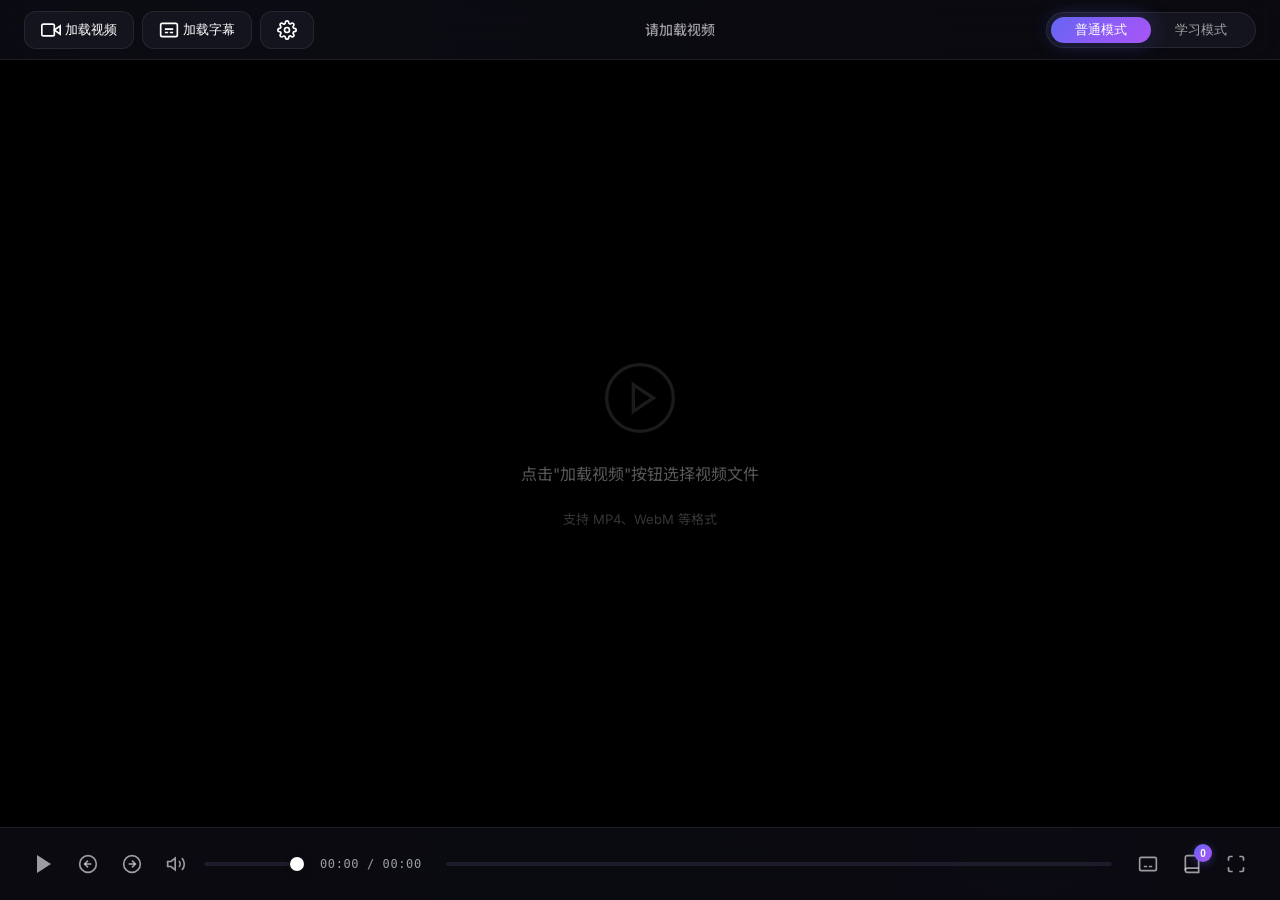
==== bili trancy/index.html @ 74d71c83 "Add files via upload" ====
<!DOCTYPE html>
<html lang="zh-CN">

<head>
    <meta charset="UTF-8">
    <meta name="viewport" content="width=device-width, initial-scale=1.0">
    <title>Bili Trancy - 双语字幕播放器</title>
    <meta name="description" content="一个类似 Trancy 的双语字幕视频播放器，支持学习模式、单词点击查词、生词本功能">
    <link rel="stylesheet" href="css/style.css">
    <link
        href="https://fonts.googleapis.com/css2?family=Inter:wght@400;500;600;700&family=Noto+Sans+SC:wght@400;500;700&display=swap"
        rel="stylesheet">
</head>

<body>
    <div class="app-container">
        <!-- 顶部工具栏 -->
        <header class="toolbar">
            <div class="toolbar-left">
                <button class="btn btn-icon" id="loadVideoBtn" title="加载视频">
                    <svg width="20" height="20" viewBox="0 0 24 24" fill="none" stroke="currentColor" stroke-width="2">
                        <polygon points="23 7 16 12 23 17 23 7"></polygon>
                        <rect x="1" y="5" width="15" height="14" rx="2" ry="2"></rect>
                    </svg>
                    <span>加载视频</span>
                </button>
                <button class="btn btn-icon" id="loadSubtitleBtn" title="加载字幕">
                    <svg width="20" height="20" viewBox="0 0 24 24" fill="none" stroke="currentColor" stroke-width="2">
                        <rect x="2" y="4" width="20" height="16" rx="2" />
                        <path d="M7 15h4M13 15h4M7 11h10" />
                    </svg>
                    <span>加载字幕</span>
                </button>
                <button class="btn btn-icon" id="settingsBtn" title="设置">
                    <svg width="20" height="20" viewBox="0 0 24 24" fill="none" stroke="currentColor" stroke-width="2">
                        <circle cx="12" cy="12" r="3" />
                        <path
                            d="M19.4 15a1.65 1.65 0 0 0 .33 1.82l.06.06a2 2 0 0 1 0 2.83 2 2 0 0 1-2.83 0l-.06-.06a1.65 1.65 0 0 0-1.82-.33 1.65 1.65 0 0 0-1 1.51V21a2 2 0 0 1-2 2 2 2 0 0 1-2-2v-.09A1.65 1.65 0 0 0 9 19.4a1.65 1.65 0 0 0-1.82.33l-.06.06a2 2 0 0 1-2.83 0 2 2 0 0 1 0-2.83l.06-.06a1.65 1.65 0 0 0 .33-1.82 1.65 1.65 0 0 0-1.51-1H3a2 2 0 0 1-2-2 2 2 0 0 1 2-2h.09A1.65 1.65 0 0 0 4.6 9a1.65 1.65 0 0 0-.33-1.82l-.06-.06a2 2 0 0 1 0-2.83 2 2 0 0 1 2.83 0l.06.06a1.65 1.65 0 0 0 1.82.33H9a1.65 1.65 0 0 0 1-1.51V3a2 2 0 0 1 2-2 2 2 0 0 1 2 2v.09a1.65 1.65 0 0 0 1 1.51 1.65 1.65 0 0 0 1.82-.33l.06-.06a2 2 0 0 1 2.83 0 2 2 0 0 1 0 2.83l-.06.06a1.65 1.65 0 0 0-.33 1.82V9a1.65 1.65 0 0 0 1.51 1H21a2 2 0 0 1 2 2 2 2 0 0 1-2 2h-.09a1.65 1.65 0 0 0-1.51 1z">
                        </path>
                    </svg>
                </button>
            </div>
            <div class="toolbar-center">
                <span class="video-title" id="videoTitle">请加载视频</span>
            </div>
            <div class="toolbar-right">
                <div class="mode-switch">
                    <button class="mode-btn active" data-mode="normal">普通模式</button>
                    <button class="mode-btn" data-mode="learning">学习模式</button>
                </div>
            </div>
        </header>

        <!-- 主内容区 -->
        <main class="main-content">
            <!-- 视频播放器区域 -->
            <div class="player-section" id="playerSection">
                <div class="video-container" id="videoContainer">
                    <video id="videoPlayer" playsinline>
                        <source src="" type="video/mp4">
                        您的浏览器不支持 HTML5 视频
                    </video>

                    <!-- 字幕覆盖层 -->
                    <div class="subtitle-overlay" id="subtitleOverlay">
                        <div class="subtitle-line original" id="subtitleOriginal"></div>
                        <div class="subtitle-line translation" id="subtitleTranslation"></div>
                    </div>

                    <!-- 视频占位提示 -->
                    <div class="video-placeholder" id="videoPlaceholder">
                        <svg width="80" height="80" viewBox="0 0 24 24" fill="none" stroke="currentColor"
                            stroke-width="1">
                            <circle cx="12" cy="12" r="10"></circle>
                            <polygon points="10 8 16 12 10 16 10 8"></polygon>
                        </svg>
                        <p>点击"加载视频"按钮选择视频文件</p>
                        <p class="hint">支持 MP4、WebM 等格式</p>
                    </div>
                </div>

                <!-- 播放控制栏 -->
                <div class="player-controls">
                    <div class="controls-left">
                        <button class="ctrl-btn" id="playPauseBtn" title="播放/暂停">
                            <svg class="icon-play" width="24" height="24" viewBox="0 0 24 24" fill="currentColor">
                                <polygon points="5 3 19 12 5 21 5 3"></polygon>
                            </svg>
                            <svg class="icon-pause hidden" width="24" height="24" viewBox="0 0 24 24"
                                fill="currentColor">
                                <rect x="6" y="4" width="4" height="16"></rect>
                                <rect x="14" y="4" width="4" height="16"></rect>
                            </svg>
                        </button>
                        <button class="ctrl-btn" id="backwardBtn" title="后退5秒">
                            <svg width="20" height="20" viewBox="0 0 24 24" fill="none" stroke="currentColor"
                                stroke-width="2">
                                <circle cx="12" cy="12" r="10"></circle>
                                <polyline points="12 8 8 12 12 16"></polyline>
                                <line x1="16" y1="12" x2="8" y2="12"></line>
                            </svg>
                        </button>
                        <button class="ctrl-btn" id="forwardBtn" title="前进5秒">
                            <svg width="20" height="20" viewBox="0 0 24 24" fill="none" stroke="currentColor"
                                stroke-width="2">
                                <circle cx="12" cy="12" r="10"></circle>
                                <polyline points="12 8 16 12 12 16"></polyline>
                                <line x1="8" y1="12" x2="16" y2="12"></line>
                            </svg>
                        </button>
                        <div class="volume-control">
                            <button class="ctrl-btn" id="muteBtn" title="静音">
                                <svg class="icon-volume" width="20" height="20" viewBox="0 0 24 24" fill="none"
                                    stroke="currentColor" stroke-width="2">
                                    <polygon points="11 5 6 9 2 9 2 15 6 15 11 19 11 5"></polygon>
                                    <path d="M19.07 4.93a10 10 0 0 1 0 14.14M15.54 8.46a5 5 0 0 1 0 7.07"></path>
                                </svg>
                                <svg class="icon-muted hidden" width="20" height="20" viewBox="0 0 24 24" fill="none"
                                    stroke="currentColor" stroke-width="2">
                                    <polygon points="11 5 6 9 2 9 2 15 6 15 11 19 11 5"></polygon>
                                    <line x1="23" y1="9" x2="17" y2="15"></line>
                                    <line x1="17" y1="9" x2="23" y2="15"></line>
                                </svg>
                            </button>
                            <input type="range" class="volume-slider" id="volumeSlider" min="0" max="100" value="100">
                        </div>
                    </div>
                    <div class="controls-center">
                        <span class="time-display" id="timeDisplay">00:00 / 00:00</span>
                        <div class="progress-container" id="progressContainer">
                            <div class="progress-bar">
                                <div class="progress-buffered" id="progressBuffered"></div>
                                <div class="progress-played" id="progressPlayed"></div>
                                <div class="progress-handle" id="progressHandle"></div>
                            </div>
                        </div>
                    </div>
                    <div class="controls-right">
                        <button class="ctrl-btn" id="subtitleToggleBtn" title="显示/隐藏字幕">
                            <svg width="20" height="20" viewBox="0 0 24 24" fill="none" stroke="currentColor"
                                stroke-width="2">
                                <rect x="2" y="4" width="20" height="16" rx="2" />
                                <path d="M7 15h4M13 15h4" />
                            </svg>
                        </button>
                        <button class="ctrl-btn" id="vocabBtn" title="生词本">
                            <svg width="20" height="20" viewBox="0 0 24 24" fill="none" stroke="currentColor"
                                stroke-width="2">
                                <path d="M4 19.5A2.5 2.5 0 016.5 17H20" />
                                <path d="M6.5 2H20v20H6.5A2.5 2.5 0 014 19.5v-15A2.5 2.5 0 016.5 2z" />
                            </svg>
                            <span class="vocab-count" id="vocabCount">0</span>
                        </button>
                        <button class="ctrl-btn" id="fullscreenBtn" title="全屏">
                            <svg width="20" height="20" viewBox="0 0 24 24" fill="none" stroke="currentColor"
                                stroke-width="2">
                                <path
                                    d="M8 3H5a2 2 0 0 0-2 2v3m18 0V5a2 2 0 0 0-2-2h-3m0 18h3a2 2 0 0 0 2-2v-3M3 16v3a2 2 0 0 0 2 2h3">
                                </path>
                            </svg>
                        </button>
                    </div>
                </div>
            </div>

            <!-- 学习面板 -->
            <aside class="learning-panel hidden" id="learningPanel">
                <div class="panel-header">
                    <h3>📖 学习模式</h3>
                    <div class="panel-header-actions">
                        <button class="header-btn" id="aiChatBtnHeader" title="AI 对话">
                            <svg width="18" height="18" viewBox="0 0 24 24" fill="none" stroke="currentColor"
                                stroke-width="2">
                                <path d="M21 15a2 2 0 0 1-2 2H7l-4 4V5a2 2 0 0 1 2-2h14a2 2 0 0 1 2 2z"></path>
                            </svg>
                        </button>
                        <button class="header-btn" id="translateBtnHeader" title="翻译字幕">
                            <svg width="18" height="18" viewBox="0 0 24 24" fill="none" stroke="currentColor"
                                stroke-width="2">
                                <path
                                    d="M12.87 15.07l-2.54-2.51.03-.03c1.74-1.94 2.98-4.17 3.71-6.53H17V4h-7V2H8v2H1v2h11.17C11.5 7.92 10.44 9.75 9 11.35 8.07 10.32 7.3 9.19 6.69 8h-2c.73 1.63 1.73 3.17 2.98 4.56l-5.09 5.02L4 19l5-5 3.11 3.11.76-2.04zM18.5 10h-2L12 22h2l1.12-3h4.75L21 22h2l-4.5-12zm-2.62 7l1.62-4.33L19.12 17h-3.24z" />
                            </svg>
                        </button>
                        <button class="btn-close" id="closePanelBtn">×</button>
                    </div>
                </div>
                <div class="subtitle-list" id="subtitleList">
                    <div class="empty-state">
                        <p>加载字幕后将在此显示</p>
                    </div>
                </div>

                <!-- 浮动操作按钮 -->
                <div class="floating-actions">
                    <button class="fab" id="translateBtn" title="翻译字幕">
                        <svg viewBox="0 0 24 24" fill="none" stroke="currentColor" stroke-width="2">
                            <path
                                d="M12.87 15.07l-2.54-2.51.03-.03c1.74-1.94 2.98-4.17 3.71-6.53H17V4h-7V2H8v2H1v2h11.17C11.5 7.92 10.44 9.75 9 11.35 8.07 10.32 7.3 9.19 6.69 8h-2c.73 1.63 1.73 3.17 2.98 4.56l-5.09 5.02L4 19l5-5 3.11 3.11.76-2.04zM18.5 10h-2L12 22h2l1.12-3h4.75L21 22h2l-4.5-12zm-2.62 7l1.62-4.33L19.12 17h-3.24z" />
                        </svg>
                    </button>
                    <button class="fab" id="aiChatBtn" title="AI 对话">
                        <svg viewBox="0 0 24 24" fill="none" stroke="currentColor" stroke-width="2">
                            <path d="M21 15a2 2 0 0 1-2 2H7l-4 4V5a2 2 0 0 1 2-2h14a2 2 0 0 1 2 2z"></path>
                        </svg>
                    </button>
                    <button class="fab" id="moreOptionsBtn" title="更多选项">
                        <svg viewBox="0 0 24 24" fill="none" stroke="currentColor" stroke-width="2">
                            <circle cx="12" cy="12" r="1"></circle>
                            <circle cx="12" cy="5" r="1"></circle>
                            <circle cx="12" cy="19" r="1"></circle>
                        </svg>
                    </button>
                </div>
            </aside>
        </main>

        <!-- 设置面板 -->
        <div class="settings-modal hidden" id="settingsModal">
            <div class="modal-backdrop"></div>
            <div class="modal-content">
                <div class="modal-header">
                    <h2>⚙️ 设置</h2>
                    <button class="btn-close" id="closeSettingsBtn">×</button>
                </div>
                <div class="modal-body">
                    <section class="settings-section">
                        <h3>翻译 API 设置</h3>
                        <div class="form-group">
                            <label for="apiBaseUrl">API 地址</label>
                            <input type="text" id="apiBaseUrl" placeholder="https://api.openai.com/v1"
                                value="https://api.openai.com/v1">
                        </div>
                        <div class="form-group">
                            <label for="apiKey">API Key</label>
                            <input type="password" id="apiKey" placeholder="sk-xxx">
                        </div>
                        <div class="form-group">
                            <label for="apiModel">模型</label>
                            <input type="text" id="apiModel" placeholder="gpt-4o-mini" value="gpt-4o-mini">
                        </div>
                    </section>
                    <section class="settings-section">
                        <h3>字幕设置</h3>
                        <div class="form-group">
                            <label for="sourceLang">原文语言</label>
                            <select id="sourceLang">
                                <option value="en">英语</option>
                                <option value="zh">中文</option>
                                <option value="ja">日语</option>
                                <option value="ko">韩语</option>
                                <option value="auto">自动检测</option>
                            </select>
                        </div>
                        <div class="form-group">
                            <label for="targetLang">翻译语言</label>
                            <select id="targetLang">
                                <option value="zh">中文</option>
                                <option value="en">英语</option>
                                <option value="ja">日语</option>
                            </select>
                        </div>
                    </section>
                    <section class="settings-section">
                        <h3>生词本设置</h3>
                        <div class="form-group">
                            <label>保存路径</label>
                            <div class="file-picker">
                                <input type="text" id="vocabPath" readonly placeholder="选择保存位置...">
                                <button class="btn" id="selectVocabPathBtn">选择</button>
                            </div>
                        </div>
                    </section>
                </div>
                <div class="modal-footer">
                    <button class="btn btn-primary" id="saveSettingsBtn">保存设置</button>
                </div>
            </div>
        </div>

        <!-- 词典弹窗（可拖拽） -->
        <div class="dictionary-popup draggable hidden" id="dictionaryPopup">
            <div class="dict-drag-handle" id="dictDragHandle">
                <span class="drag-indicator">⋮⋮</span>
                <span class="dict-title">词典</span>
                <button class="btn-close-small" id="closeDictBtn">×</button>
            </div>
            <div class="dict-header">
                <div class="dict-header-left">
                    <span class="dict-word" id="dictWord"></span>
                    <span class="dict-word-zh" id="dictWordZh"></span>
                </div>
                <button class="btn-add-vocab" id="addToVocabBtn" title="加入生词本">
                    <svg width="16" height="16" viewBox="0 0 24 24" fill="none" stroke="currentColor" stroke-width="2">
                        <path d="M12 5v14M5 12h14" />
                    </svg>
                </button>
            </div>
            <div class="dict-phonetic" id="dictPhonetic"></div>
            <div class="dict-content" id="dictContent">
                <div class="loading-spinner"></div>
            </div>
        </div>

        <!-- AI 对话弹窗 -->
        <div class="chat-modal hidden" id="chatModal">
            <div class="modal-backdrop"></div>
            <div class="chat-container">
                <!-- 左侧历史列表 -->
                <div class="chat-sidebar">
                    <div class="chat-sidebar-header">
                        <button class="btn-new-chat" id="newChatBtn">
                            <svg width="16" height="16" viewBox="0 0 24 24" fill="none" stroke="currentColor"
                                stroke-width="2">
                                <path d="M12 5v14M5 12h14" />
                            </svg>
                            新建对话
                        </button>
                    </div>
                    <div class="chat-history-list" id="chatHistoryList">
                        <!-- 历史对话列表会在这里动态生成 -->
                    </div>
                </div>
                <!-- 右侧对话区域 -->
                <div class="chat-content">
                    <div class="chat-header">
                        <h2>💬 AI 助手</h2>
                        <button class="btn-close" id="closeChatBtn">×</button>
                    </div>
                    <div class="chat-messages" id="chatMessages">
                        <div class="chat-message assistant">
                            你好！我是你的英语学习助手。你可以问我关于视频内容、单词用法、语法问题等任何问题。
                        </div>
                    </div>
                    <div class="chat-input-area">
                        <input type="text" class="chat-input" id="chatInput" placeholder="输入消息..." />
                        <button class="chat-send-btn" id="chatSendBtn">
                            <svg width="20" height="20" viewBox="0 0 24 24" fill="none" stroke="currentColor"
                                stroke-width="2">
                                <line x1="22" y1="2" x2="11" y2="13"></line>
                                <polygon points="22 2 15 22 11 13 2 9 22 2"></polygon>
                            </svg>
                        </button>
                    </div>
                </div>
            </div>
        </div>
    </div>

    <!-- 隐藏的文件输入 -->
    <input type="file" id="videoInput" accept="video/*" hidden>
    <input type="file" id="subtitleInput" accept=".srt,.vtt,.ass,.ssa,.json" hidden>

    <script type="module" src="js/app.js"></script>
</body>

</html>
---- bili trancy/css/style.css ----
/* ============================================
   Bili Trancy - 双语字幕播放器样式 V2.0
   ============================================ */

/* CSS Variables */
:root {
    /* Colors - Premium Dark Theme */
    --bg-primary: #050508;
    --bg-secondary: #0c0c12;
    --bg-tertiary: #14141e;
    --bg-elevated: #1c1c2a;
    --bg-hover: #242436;

    --text-primary: #ffffff;
    --text-secondary: rgba(255, 255, 255, 0.6);
    --text-muted: rgba(255, 255, 255, 0.35);
    --text-dim: rgba(255, 255, 255, 0.15);

    --accent-primary: #6366f1;
    --accent-secondary: #818cf8;
    --accent-tertiary: #a5b4fc;
    --accent-glow: rgba(99, 102, 241, 0.4);
    --accent-gradient: linear-gradient(135deg, #6366f1 0%, #8b5cf6 50%, #a855f7 100%);

    --success: #10b981;
    --warning: #f59e0b;
    --error: #ef4444;

    /* Glass Effect */
    --glass-bg: rgba(12, 12, 18, 0.9);
    --glass-border: rgba(255, 255, 255, 0.08);
    --glass-blur: 24px;

    /* Shadows */
    --shadow-sm: 0 2px 8px rgba(0, 0, 0, 0.4);
    --shadow-md: 0 8px 24px rgba(0, 0, 0, 0.5);
    --shadow-lg: 0 16px 48px rgba(0, 0, 0, 0.6);
    --shadow-glow: 0 0 40px var(--accent-glow);
    --shadow-text: 0 2px 8px rgba(0, 0, 0, 0.8);

    /* Spacing */
    --spacing-xs: 4px;
    --spacing-sm: 8px;
    --spacing-md: 16px;
    --spacing-lg: 24px;
    --spacing-xl: 32px;
    --spacing-2xl: 48px;

    /* Border Radius */
    --radius-sm: 8px;
    --radius-md: 12px;
    --radius-lg: 16px;
    --radius-xl: 24px;
    --radius-full: 9999px;

    /* Transitions */
    --transition-fast: 0.15s cubic-bezier(0.4, 0, 0.2, 1);
    --transition-normal: 0.3s cubic-bezier(0.4, 0, 0.2, 1);
    --transition-slow: 0.5s cubic-bezier(0.4, 0, 0.2, 1);
    --transition-bounce: 0.5s cubic-bezier(0.34, 1.56, 0.64, 1);

    /* Typography */
    --font-sans: 'Inter', 'Noto Sans SC', -apple-system, BlinkMacSystemFont, sans-serif;
    --font-mono: 'JetBrains Mono', 'Fira Code', monospace;
}

/* Reset */
*,
*::before,
*::after {
    box-sizing: border-box;
    margin: 0;
    padding: 0;
}

html,
body {
    height: 100%;
    overflow: hidden;
}

body {
    font-family: var(--font-sans);
    font-size: 14px;
    line-height: 1.5;
    color: var(--text-primary);
    background: var(--bg-primary);
    -webkit-font-smoothing: antialiased;
    -moz-osx-font-smoothing: grayscale;
}

/* ============================================
   App Container
   ============================================ */
.app-container {
    display: flex;
    flex-direction: column;
    height: 100vh;
    background:
        radial-gradient(ellipse at 20% 0%, rgba(99, 102, 241, 0.08) 0%, transparent 50%),
        radial-gradient(ellipse at 80% 100%, rgba(139, 92, 246, 0.06) 0%, transparent 50%),
        var(--bg-primary);
}

/* ============================================
   Toolbar
   ============================================ */
.toolbar {
    display: flex;
    align-items: center;
    justify-content: space-between;
    padding: var(--spacing-sm) var(--spacing-lg);
    background: rgba(12, 12, 18, 0.8);
    backdrop-filter: blur(var(--glass-blur));
    -webkit-backdrop-filter: blur(var(--glass-blur));
    border-bottom: 1px solid var(--glass-border);
    min-height: 60px;
    z-index: 100;
}

.toolbar-left,
.toolbar-right {
    display: flex;
    align-items: center;
    gap: var(--spacing-sm);
}

.toolbar-center {
    flex: 1;
    display: flex;
    justify-content: center;
}

.video-title {
    font-weight: 500;
    font-size: 14px;
    color: var(--text-secondary);
    max-width: 400px;
    overflow: hidden;
    text-overflow: ellipsis;
    white-space: nowrap;
}

/* Buttons */
.btn {
    display: inline-flex;
    align-items: center;
    justify-content: center;
    gap: var(--spacing-xs);
    padding: var(--spacing-sm) var(--spacing-md);
    font-size: 13px;
    font-weight: 500;
    color: var(--text-primary);
    background: var(--bg-tertiary);
    border: 1px solid var(--glass-border);
    border-radius: var(--radius-md);
    cursor: pointer;
    transition: all var(--transition-normal);
    position: relative;
    overflow: hidden;
}

.btn::before {
    content: '';
    position: absolute;
    inset: 0;
    background: linear-gradient(135deg, rgba(255, 255, 255, 0.1) 0%, transparent 50%);
    opacity: 0;
    transition: opacity var(--transition-fast);
}

.btn:hover {
    background: var(--bg-elevated);
    border-color: rgba(255, 255, 255, 0.12);
    transform: translateY(-1px);
}

.btn:hover::before {
    opacity: 1;
}

.btn:active {
    transform: translateY(0);
}

.btn-icon {
    padding: var(--spacing-sm) var(--spacing-md);
}

.btn-icon svg {
    flex-shrink: 0;
}

.btn-primary {
    background: var(--accent-gradient);
    border: none;
    color: white;
}

.btn-primary:hover {
    box-shadow: var(--shadow-glow);
    transform: translateY(-2px);
}

/* Mode Switch */
.mode-switch {
    display: flex;
    background: var(--bg-tertiary);
    border-radius: var(--radius-full);
    padding: 4px;
    border: 1px solid var(--glass-border);
}

.mode-btn {
    padding: var(--spacing-xs) var(--spacing-lg);
    font-size: 13px;
    font-weight: 500;
    color: var(--text-secondary);
    background: transparent;
    border: none;
    border-radius: var(--radius-full);
    cursor: pointer;
    transition: all var(--transition-normal);
}

.mode-btn:hover {
    color: var(--text-primary);
}

.mode-btn.active {
    color: white;
    background: var(--accent-gradient);
    box-shadow: var(--shadow-sm), 0 0 20px var(--accent-glow);
}

/* ============================================
   Main Content
   ============================================ */
.main-content {
    flex: 1;
    display: flex;
    overflow: hidden;
}

/* ============================================
   Player Section
   ============================================ */
.player-section {
    flex: 1;
    display: flex;
    flex-direction: column;
    min-width: 0;
}

.video-container {
    flex: 1;
    position: relative;
    display: flex;
    align-items: center;
    justify-content: center;
    background: #000;
    overflow: hidden;
}

#videoPlayer {
    max-width: 100%;
    max-height: 100%;
    width: 100%;
    height: 100%;
    object-fit: contain;
}

/* Video Placeholder */
.video-placeholder {
    position: absolute;
    display: flex;
    flex-direction: column;
    align-items: center;
    justify-content: center;
    gap: var(--spacing-lg);
    color: var(--text-muted);
    text-align: center;
}

.video-placeholder svg {
    opacity: 0.3;
    animation: placeholderPulse 3s ease-in-out infinite;
}

@keyframes placeholderPulse {

    0%,
    100% {
        opacity: 0.3;
        transform: scale(1);
    }

    50% {
        opacity: 0.5;
        transform: scale(1.05);
    }
}

.video-placeholder p {
    font-size: 16px;
}

.video-placeholder .hint {
    font-size: 13px;
    opacity: 0.6;
}

.video-placeholder.hidden {
    display: none;
}

/* ============================================
   Subtitle Overlay
   ============================================ */
.subtitle-overlay {
    position: absolute;
    bottom: 80px;
    left: 50%;
    transform: translateX(-50%);
    display: flex;
    flex-direction: column;
    align-items: center;
    gap: var(--spacing-sm);
    max-width: 85%;
    pointer-events: none;
    z-index: 10;
}

.subtitle-overlay.hidden {
    display: none;
}

.subtitle-line {
    padding: var(--spacing-md) var(--spacing-xl);
    background: rgba(0, 0, 0, 0.75);
    backdrop-filter: blur(16px);
    -webkit-backdrop-filter: blur(16px);
    border-radius: var(--radius-lg);
    text-align: center;
    max-width: 100%;
    animation: subtitleFadeIn 0.4s var(--transition-bounce);
    border: 1px solid rgba(255, 255, 255, 0.05);
}

.subtitle-line:empty {
    display: none;
}

.subtitle-line.original {
    font-size: 24px;
    font-weight: 600;
    color: white;
    text-shadow: var(--shadow-text);
    letter-spacing: 0.02em;
}

.subtitle-line.translation {
    font-size: 18px;
    font-weight: 400;
    color: rgba(255, 255, 255, 0.75);
}

@keyframes subtitleFadeIn {
    from {
        opacity: 0;
        transform: translateY(20px) scale(0.95);
    }

    to {
        opacity: 1;
        transform: translateY(0) scale(1);
    }
}

/* ============================================
   Player Controls
   ============================================ */
.player-controls {
    display: flex;
    align-items: center;
    gap: var(--spacing-md);
    padding: var(--spacing-md) var(--spacing-lg);
    background: rgba(12, 12, 18, 0.9);
    backdrop-filter: blur(var(--glass-blur));
    border-top: 1px solid var(--glass-border);
}

.controls-left,
.controls-right {
    display: flex;
    align-items: center;
    gap: var(--spacing-xs);
}

.controls-center {
    flex: 1;
    display: flex;
    align-items: center;
    gap: var(--spacing-md);
}

.ctrl-btn {
    display: flex;
    align-items: center;
    justify-content: center;
    width: 40px;
    height: 40px;
    color: var(--text-secondary);
    background: transparent;
    border: none;
    border-radius: var(--radius-md);
    cursor: pointer;
    transition: all var(--transition-normal);
    position: relative;
}

.ctrl-btn:hover {
    color: var(--text-primary);
    background: var(--bg-tertiary);
    transform: scale(1.05);
}

.ctrl-btn:active {
    transform: scale(0.95);
}

.ctrl-btn svg.hidden {
    display: none;
}

/* Volume Control */
.volume-control {
    display: flex;
    align-items: center;
    gap: var(--spacing-sm);
}

.volume-slider {
    width: 100px;
    height: 4px;
    -webkit-appearance: none;
    appearance: none;
    background: var(--bg-elevated);
    border-radius: var(--radius-full);
    cursor: pointer;
    transition: height var(--transition-fast);
}

.volume-slider:hover {
    height: 6px;
}

.volume-slider::-webkit-slider-thumb {
    -webkit-appearance: none;
    width: 14px;
    height: 14px;
    background: white;
    border-radius: 50%;
    cursor: pointer;
    box-shadow: 0 2px 8px rgba(0, 0, 0, 0.3);
    transition: transform var(--transition-fast), box-shadow var(--transition-fast);
}

.volume-slider::-webkit-slider-thumb:hover {
    transform: scale(1.2);
    box-shadow: 0 0 0 4px var(--accent-glow);
}

/* Time Display */
.time-display {
    font-size: 12px;
    font-family: var(--font-mono);
    color: var(--text-secondary);
    min-width: 110px;
    letter-spacing: 0.05em;
}

/* Progress Bar */
.progress-container {
    flex: 1;
    padding: var(--spacing-md) 0;
    cursor: pointer;
}

.progress-bar {
    position: relative;
    height: 4px;
    background: var(--bg-elevated);
    border-radius: var(--radius-full);
    overflow: visible;
    transition: height var(--transition-fast);
}

.progress-container:hover .progress-bar {
    height: 8px;
}

.progress-buffered {
    position: absolute;
    top: 0;
    left: 0;
    height: 100%;
    background: rgba(255, 255, 255, 0.15);
    border-radius: var(--radius-full);
    width: 0%;
}

.progress-played {
    position: absolute;
    top: 0;
    left: 0;
    height: 100%;
    background: var(--accent-gradient);
    border-radius: var(--radius-full);
    width: 0%;
    box-shadow: 0 0 10px var(--accent-glow);
}

.progress-handle {
    position: absolute;
    top: 50%;
    transform: translate(-50%, -50%) scale(0);
    width: 16px;
    height: 16px;
    background: white;
    border-radius: 50%;
    box-shadow: 0 2px 8px rgba(0, 0, 0, 0.3), 0 0 0 4px var(--accent-glow);
    transition: transform var(--transition-bounce);
}

.progress-container:hover .progress-handle {
    transform: translate(-50%, -50%) scale(1);
}

/* Vocab Button Badge */
.vocab-count {
    position: absolute;
    top: 0;
    right: 0;
    min-width: 18px;
    height: 18px;
    padding: 0 5px;
    font-size: 10px;
    font-weight: 700;
    color: white;
    background: var(--accent-gradient);
    border-radius: var(--radius-full);
    display: flex;
    align-items: center;
    justify-content: center;
    box-shadow: 0 2px 8px var(--accent-glow);
}

/* ============================================
   Learning Panel - Lyric Style
   ============================================ */
.learning-panel {
    width: 420px;
    display: flex;
    flex-direction: column;
    background: linear-gradient(180deg, var(--bg-secondary) 0%, var(--bg-primary) 100%);
    border-left: 1px solid var(--glass-border);
    position: relative;
}

.learning-panel.hidden {
    display: none;
}

.panel-header {
    display: flex;
    align-items: center;
    justify-content: space-between;
    padding: var(--spacing-md) var(--spacing-lg);
    background: rgba(12, 12, 18, 0.95);
    backdrop-filter: blur(var(--glass-blur));
    border-bottom: 1px solid var(--glass-border);
    z-index: 10;
}

.panel-header h3 {
    font-size: 14px;
    font-weight: 600;
    color: var(--text-primary);
    letter-spacing: 0.02em;
}

.panel-header-actions {
    display: flex;
    align-items: center;
    gap: var(--spacing-xs);
}

.header-btn {
    width: 36px;
    height: 36px;
    display: flex;
    align-items: center;
    justify-content: center;
    color: var(--text-secondary);
    background: var(--bg-tertiary);
    border: 1px solid var(--glass-border);
    border-radius: var(--radius-md);
    cursor: pointer;
    transition: all var(--transition-normal);
}

.header-btn:hover {
    color: var(--text-primary);
    background: var(--accent-primary);
    border-color: var(--accent-primary);
    transform: scale(1.05);
}

.btn-close {
    width: 32px;
    height: 32px;
    display: flex;
    align-items: center;
    justify-content: center;
    font-size: 20px;
    color: var(--text-muted);
    background: transparent;
    border: none;
    border-radius: var(--radius-md);
    cursor: pointer;
    transition: all var(--transition-normal);
}

.btn-close:hover {
    color: var(--text-primary);
    background: var(--bg-tertiary);
    transform: rotate(90deg);
}

/* Lyric Style Subtitle List */
.subtitle-list {
    flex: 1;
    overflow-y: auto;
    padding: var(--spacing-2xl) var(--spacing-lg);
    scroll-behavior: smooth;
    mask-image: linear-gradient(to bottom,
            transparent 0%,
            black 15%,
            black 85%,
            transparent 100%);
    -webkit-mask-image: linear-gradient(to bottom,
            transparent 0%,
            black 15%,
            black 85%,
            transparent 100%);
}

.subtitle-list::-webkit-scrollbar {
    width: 4px;
}

.subtitle-list::-webkit-scrollbar-track {
    background: transparent;
}

.subtitle-list::-webkit-scrollbar-thumb {
    background: var(--bg-elevated);
    border-radius: var(--radius-full);
}

.subtitle-list .empty-state {
    display: flex;
    align-items: center;
    justify-content: center;
    height: 100%;
    color: var(--text-muted);
    font-size: 15px;
}

/* Lyric Style Subtitle Item */
.subtitle-item {
    padding: var(--spacing-lg) var(--spacing-md);
    margin-bottom: var(--spacing-sm);
    cursor: pointer;
    transition: all var(--transition-slow);
    border-radius: var(--radius-md);
    text-align: center;
}

.subtitle-item:hover {
    background: rgba(255, 255, 255, 0.03);
}

.subtitle-item .time {
    display: none;
    /* Hide time in lyric mode */
}

.subtitle-item .original-text {
    font-size: 18px;
    font-weight: 500;
    color: var(--text-muted);
    margin-bottom: var(--spacing-sm);
    line-height: 1.6;
    transition: all var(--transition-slow);
}

.subtitle-item .translation-text {
    font-size: 15px;
    font-weight: 400;
    color: var(--text-dim);
    line-height: 1.6;
    transition: all var(--transition-slow);
}

/* Active Lyric - Highlighted */
.subtitle-item.active {
    background: transparent;
    transform: scale(1.02);
}

.subtitle-item.active .original-text {
    font-size: 22px;
    font-weight: 700;
    color: var(--text-primary);
    text-shadow: 0 0 30px var(--accent-glow);
}

.subtitle-item.active .translation-text {
    font-size: 16px;
    font-weight: 500;
    color: var(--text-secondary);
}

/* Nearby lyrics get slightly brighter */
.subtitle-item.near-active .original-text {
    color: var(--text-secondary);
}

.subtitle-item.near-active .translation-text {
    color: var(--text-muted);
}

/* Clickable Words */
.word {
    cursor: pointer;
    border-radius: 4px;
    padding: 2px 4px;
    margin: 0 -4px;
    transition: all var(--transition-fast);
    display: inline-block;
}

.word:hover {
    background: var(--accent-glow);
    color: var(--accent-tertiary);
    transform: scale(1.05);
}

/* ============================================
   Floating Action Buttons (Collapsible)
   ============================================ */
.floating-actions {
    position: absolute;
    right: var(--spacing-sm);
    top: 50%;
    transform: translateY(-50%);
    display: flex;
    flex-direction: column;
    gap: var(--spacing-xs);
    z-index: 20;
    opacity: 0.4;
    transition: all var(--transition-normal);
}

.floating-actions:hover {
    opacity: 1;
}

.fab {
    width: 36px;
    height: 36px;
    display: flex;
    align-items: center;
    justify-content: center;
    background: rgba(0, 0, 0, 0.5);
    backdrop-filter: blur(8px);
    border: 1px solid rgba(255, 255, 255, 0.1);
    border-radius: var(--radius-full);
    color: rgba(255, 255, 255, 0.7);
    cursor: pointer;
    transition: all var(--transition-normal);
    transform: scale(0.85);
}

.floating-actions:hover .fab {
    transform: scale(1);
}

.fab:hover {
    background: rgba(99, 102, 241, 0.8);
    color: white;
    transform: scale(1.1) !important;
    box-shadow: 0 4px 12px rgba(99, 102, 241, 0.4);
}

.fab.active {
    background: var(--accent-gradient);
    color: white;
    border-color: transparent;
}

.fab svg {
    width: 18px;
    height: 18px;
}

/* ============================================
   Settings Modal
   ============================================ */
.settings-modal {
    position: fixed;
    inset: 0;
    z-index: 1000;
    display: flex;
    align-items: center;
    justify-content: center;
}

.settings-modal.hidden {
    display: none;
}

.modal-backdrop {
    position: absolute;
    inset: 0;
    background: rgba(0, 0, 0, 0.8);
    backdrop-filter: blur(8px);
    animation: backdropFadeIn 0.3s ease;
}

@keyframes backdropFadeIn {
    from {
        opacity: 0;
    }

    to {
        opacity: 1;
    }
}

.modal-content {
    position: relative;
    width: 90%;
    max-width: 520px;
    max-height: 85vh;
    background: var(--bg-secondary);
    border: 1px solid var(--glass-border);
    border-radius: var(--radius-xl);
    box-shadow: var(--shadow-lg);
    display: flex;
    flex-direction: column;
    animation: modalSlideIn 0.4s var(--transition-bounce);
    overflow: hidden;
}

@keyframes modalSlideIn {
    from {
        opacity: 0;
        transform: translateY(-30px) scale(0.95);
    }

    to {
        opacity: 1;
        transform: translateY(0) scale(1);
    }
}

.modal-header {
    display: flex;
    align-items: center;
    justify-content: space-between;
    padding: var(--spacing-lg) var(--spacing-xl);
    background: var(--bg-tertiary);
    border-bottom: 1px solid var(--glass-border);
}

.modal-header h2 {
    font-size: 18px;
    font-weight: 600;
    display: flex;
    align-items: center;
    gap: var(--spacing-sm);
}

.modal-body {
    flex: 1;
    overflow-y: auto;
    padding: var(--spacing-xl);
}

.modal-footer {
    padding: var(--spacing-lg) var(--spacing-xl);
    background: var(--bg-tertiary);
    border-top: 1px solid var(--glass-border);
    display: flex;
    justify-content: flex-end;
    gap: var(--spacing-sm);
}

/* Form Elements */
.settings-section {
    margin-bottom: var(--spacing-xl);
}

.settings-section:last-child {
    margin-bottom: 0;
}

.settings-section h3 {
    font-size: 12px;
    font-weight: 600;
    color: var(--text-muted);
    margin-bottom: var(--spacing-md);
    text-transform: uppercase;
    letter-spacing: 0.1em;
}

.form-group {
    margin-bottom: var(--spacing-md);
}

.form-group label {
    display: block;
    font-size: 13px;
    color: var(--text-secondary);
    margin-bottom: var(--spacing-xs);
    font-weight: 500;
}

.form-group input,
.form-group select,
.form-group textarea {
    width: 100%;
    padding: var(--spacing-md);
    font-size: 14px;
    font-family: var(--font-sans);
    color: var(--text-primary);
    background: var(--bg-primary);
    border: 1px solid var(--glass-border);
    border-radius: var(--radius-md);
    outline: none;
    transition: all var(--transition-normal);
}

.form-group input:focus,
.form-group select:focus,
.form-group textarea:focus {
    border-color: var(--accent-primary);
    box-shadow: 0 0 0 4px var(--accent-glow);
}

.form-group input::placeholder,
.form-group textarea::placeholder {
    color: var(--text-muted);
}

.file-picker {
    display: flex;
    gap: var(--spacing-sm);
}

.file-picker input {
    flex: 1;
}

/* ============================================
   Dictionary Popup (Draggable)
   ============================================ */
.dictionary-popup {
    position: fixed;
    z-index: 1001;
    width: 360px;
    background: var(--bg-secondary);
    border: 1px solid var(--glass-border);
    border-radius: var(--radius-xl);
    box-shadow: var(--shadow-lg);
    overflow: hidden;
    animation: popupSlideIn 0.3s var(--transition-bounce);
}

.dictionary-popup.draggable {
    cursor: default;
}

.dictionary-popup.dragging {
    opacity: 0.9;
    box-shadow: 0 20px 60px rgba(0, 0, 0, 0.4);
}

.dictionary-popup.hidden {
    display: none;
}

@keyframes popupSlideIn {
    from {
        opacity: 0;
        transform: translateY(-10px) scale(0.95);
    }

    to {
        opacity: 1;
        transform: translateY(0) scale(1);
    }
}

/* 拖拽手柄 */
.dict-drag-handle {
    display: flex;
    align-items: center;
    padding: 6px var(--spacing-md);
    background: var(--bg-primary);
    border-bottom: 1px solid var(--glass-border);
    cursor: grab;
    user-select: none;
}

.dict-drag-handle:active {
    cursor: grabbing;
}

.drag-indicator {
    color: var(--text-muted);
    font-size: 10px;
    letter-spacing: 2px;
    margin-right: var(--spacing-sm);
}

.dict-title {
    flex: 1;
    font-size: 11px;
    color: var(--text-muted);
    text-transform: uppercase;
    letter-spacing: 0.5px;
}

.btn-close-small {
    width: 20px;
    height: 20px;
    display: flex;
    align-items: center;
    justify-content: center;
    background: transparent;
    border: none;
    color: var(--text-muted);
    font-size: 16px;
    cursor: pointer;
    border-radius: var(--radius-sm);
    transition: all var(--transition-fast);
}

.btn-close-small:hover {
    background: rgba(239, 68, 68, 0.2);
    color: var(--error);
}

.dict-header {
    display: flex;
    align-items: center;
    justify-content: space-between;
    padding: var(--spacing-lg);
    background: var(--bg-tertiary);
    border-bottom: 1px solid var(--glass-border);
}

.dict-header-left {
    display: flex;
    align-items: baseline;
    gap: var(--spacing-sm);
    flex-wrap: wrap;
}

.dict-word {
    font-size: 22px;
    font-weight: 700;
    color: var(--text-primary);
    letter-spacing: -0.02em;
}

.dict-word-zh {
    font-size: 16px;
    font-weight: 600;
    color: var(--accent-secondary);
    padding: 2px 8px;
    background: rgba(138, 43, 226, 0.15);
    border-radius: var(--radius-sm);
    animation: fadeIn 0.3s ease-out;
}

.btn-add-vocab {
    display: flex;
    align-items: center;
    justify-content: center;
    width: 36px;
    height: 36px;
    color: var(--accent-primary);
    background: transparent;
    border: 2px solid var(--accent-primary);
    border-radius: var(--radius-md);
    cursor: pointer;
    transition: all var(--transition-normal);
}

.btn-add-vocab:hover {
    color: white;
    background: var(--accent-primary);
    transform: scale(1.1);
}

.btn-add-vocab.added {
    color: white;
    background: var(--success);
    border-color: var(--success);
}

.dict-phonetic {
    padding: var(--spacing-sm) var(--spacing-lg);
    font-size: 15px;
    font-family: var(--font-mono);
    color: var(--accent-secondary);
    background: var(--bg-primary);
}

.dict-content {
    padding: var(--spacing-lg);
    max-height: 350px;
    overflow-y: auto;
}

.dict-definition {
    margin-bottom: var(--spacing-md);
    padding-bottom: var(--spacing-md);
    border-bottom: 1px solid var(--glass-border);
}

.dict-definition:last-child {
    margin-bottom: 0;
    padding-bottom: 0;
    border-bottom: none;
}

.dict-pos {
    display: inline-block;
    padding: 2px 8px;
    font-size: 11px;
    font-weight: 600;
    color: var(--accent-secondary);
    background: var(--accent-glow);
    border-radius: var(--radius-full);
    margin-bottom: var(--spacing-xs);
    text-transform: uppercase;
}

.dict-meaning {
    font-size: 15px;
    line-height: 1.7;
    color: var(--text-primary);
    margin-bottom: var(--spacing-xs);
}

.dict-meaning-zh {
    font-size: 14px;
    color: var(--text-secondary);
    margin-top: var(--spacing-xs);
}

.dict-example {
    font-size: 13px;
    color: var(--text-muted);
    font-style: italic;
    margin-top: var(--spacing-xs);
    padding-left: var(--spacing-md);
    border-left: 2px solid var(--glass-border);
}

/* Loading Spinner */
.loading-spinner {
    width: 32px;
    height: 32px;
    margin: var(--spacing-xl) auto;
    border: 3px solid var(--bg-elevated);
    border-top-color: var(--accent-primary);
    border-radius: 50%;
    animation: spin 0.8s linear infinite;
}

@keyframes spin {
    to {
        transform: rotate(360deg);
    }
}

/* ============================================
   AI Chat Modal
   ============================================ */
.chat-modal {
    position: fixed;
    inset: 0;
    z-index: 1000;
    display: flex;
    align-items: center;
    justify-content: center;
}

.chat-modal.hidden {
    display: none;
}

.chat-container {
    position: relative;
    display: flex;
    width: 90%;
    max-width: 900px;
    height: 80vh;
    max-height: 700px;
    background: var(--bg-secondary);
    border: 1px solid var(--glass-border);
    border-radius: var(--radius-xl);
    box-shadow: var(--shadow-lg);
    animation: modalSlideIn 0.4s var(--transition-bounce);
    overflow: hidden;
}

/* 左侧历史列表 */
.chat-sidebar {
    width: 200px;
    min-width: 200px;
    background: var(--bg-primary);
    border-right: 1px solid var(--glass-border);
    display: flex;
    flex-direction: column;
}

.chat-sidebar-header {
    padding: var(--spacing-md);
    border-bottom: 1px solid var(--glass-border);
}

.btn-new-chat {
    display: flex;
    align-items: center;
    justify-content: center;
    gap: var(--spacing-xs);
    width: 100%;
    padding: var(--spacing-sm) var(--spacing-md);
    background: var(--accent-gradient);
    color: white;
    border: none;
    border-radius: var(--radius-md);
    font-size: 13px;
    font-weight: 500;
    cursor: pointer;
    transition: all var(--transition-normal);
}

.btn-new-chat:hover {
    transform: scale(1.02);
    box-shadow: 0 4px 12px rgba(99, 102, 241, 0.3);
}

.chat-history-list {
    flex: 1;
    overflow-y: auto;
    padding: var(--spacing-sm);
}

.chat-history-list .empty-hint {
    color: var(--text-muted);
    font-size: 11px;
    text-align: center;
    padding: var(--spacing-md);
}

.chat-history-item {
    display: flex;
    align-items: center;
    padding: var(--spacing-sm) var(--spacing-md);
    margin-bottom: var(--spacing-xs);
    background: transparent;
    border: none;
    border-radius: var(--radius-md);
    color: var(--text-secondary);
    font-size: 12px;
    text-align: left;
    cursor: pointer;
    transition: all var(--transition-fast);
    width: 100%;
    overflow: hidden;
    text-overflow: ellipsis;
    white-space: nowrap;
}

.chat-history-item:hover {
    background: var(--bg-tertiary);
    color: var(--text-primary);
}

.chat-history-item.active {
    background: var(--accent-primary);
    color: white;
}

.chat-history-item .item-title {
    flex: 1;
    overflow: hidden;
    text-overflow: ellipsis;
    white-space: nowrap;
}

.chat-history-item .item-delete {
    opacity: 0;
    padding: 2px;
    background: transparent;
    border: none;
    color: inherit;
    cursor: pointer;
    transition: opacity var(--transition-fast);
}

.chat-history-item:hover .item-delete {
    opacity: 0.6;
}

.chat-history-item .item-delete:hover {
    opacity: 1;
}

/* 右侧对话区域 */
.chat-content {
    flex: 1;
    display: flex;
    flex-direction: column;
    min-width: 0;
}

.chat-header {
    display: flex;
    align-items: center;
    justify-content: space-between;
    padding: var(--spacing-lg) var(--spacing-xl);
    background: var(--bg-tertiary);
    border-bottom: 1px solid var(--glass-border);
}

.chat-header h2 {
    font-size: 16px;
    font-weight: 600;
    display: flex;
    align-items: center;
    gap: var(--spacing-sm);
}

.chat-messages {
    flex: 1;
    overflow-y: auto;
    padding: var(--spacing-lg);
    display: flex;
    flex-direction: column;
    gap: var(--spacing-md);
}

.chat-message {
    max-width: 85%;
    padding: var(--spacing-md) var(--spacing-lg);
    border-radius: var(--radius-lg);
    line-height: 1.6;
    animation: messageSlideIn 0.3s ease;
}

@keyframes messageSlideIn {
    from {
        opacity: 0;
        transform: translateY(10px);
    }

    to {
        opacity: 1;
        transform: translateY(0);
    }
}

.chat-message.user {
    align-self: flex-end;
    background: var(--accent-gradient);
    color: white;
    border-bottom-right-radius: var(--radius-sm);
}

.chat-message.assistant {
    align-self: flex-start;
    background: var(--bg-tertiary);
    color: var(--text-primary);
    border-bottom-left-radius: var(--radius-sm);
}

.chat-message.assistant.streaming::after {
    content: '▊';
    animation: blink 0.7s infinite;
    margin-left: 2px;
    color: var(--accent-primary);
}

.chat-message.assistant.error {
    color: var(--error);
    background: rgba(239, 68, 68, 0.1);
}

@keyframes blink {

    0%,
    50% {
        opacity: 1;
    }

    51%,
    100% {
        opacity: 0;
    }
}

/* Markdown 样式 */
.chat-message code {
    background: rgba(99, 102, 241, 0.15);
    color: var(--accent-secondary);
    padding: 2px 6px;
    border-radius: var(--radius-sm);
    font-family: 'SF Mono', 'Monaco', 'Consolas', monospace;
    font-size: 0.9em;
}

.chat-message pre {
    background: var(--bg-primary);
    border: 1px solid var(--glass-border);
    border-radius: var(--radius-md);
    padding: var(--spacing-md);
    margin: var(--spacing-sm) 0;
    overflow-x: auto;
}

.chat-message pre code {
    background: transparent;
    padding: 0;
    color: var(--text-primary);
    font-size: 12px;
    line-height: 1.5;
}

.chat-message strong {
    color: var(--text-primary);
    font-weight: 600;
}

.chat-message em {
    font-style: italic;
    color: var(--text-secondary);
}

.chat-message h2,
.chat-message h3,
.chat-message h4 {
    margin: var(--spacing-md) 0 var(--spacing-sm) 0;
    color: var(--text-primary);
    font-weight: 600;
}

.chat-message h2 {
    font-size: 16px;
}

.chat-message h3 {
    font-size: 14px;
}

.chat-message h4 {
    font-size: 13px;
}

.chat-message ul,
.chat-message ol {
    margin: var(--spacing-sm) 0;
    padding-left: var(--spacing-lg);
}

.chat-message li {
    margin-bottom: var(--spacing-xs);
    line-height: 1.5;
}

.chat-message blockquote {
    border-left: 3px solid var(--accent-primary);
    padding-left: var(--spacing-md);
    margin: var(--spacing-sm) 0;
    color: var(--text-secondary);
    font-style: italic;
}

.chat-message hr {
    border: none;
    border-top: 1px solid var(--glass-border);
    margin: var(--spacing-md) 0;
}

.chat-input-area {
    display: flex;
    gap: var(--spacing-sm);
    padding: var(--spacing-lg);
    background: var(--bg-tertiary);
    border-top: 1px solid var(--glass-border);
}

.chat-input {
    flex: 1;
    padding: var(--spacing-md) var(--spacing-lg);
    font-size: 14px;
    color: var(--text-primary);
    background: var(--bg-primary);
    border: 1px solid var(--glass-border);
    border-radius: var(--radius-full);
    outline: none;
    transition: all var(--transition-normal);
}

.chat-input:focus {
    border-color: var(--accent-primary);
    box-shadow: 0 0 0 4px var(--accent-glow);
}

.chat-send-btn {
    width: 48px;
    height: 48px;
    display: flex;
    align-items: center;
    justify-content: center;
    background: var(--accent-gradient);
    border: none;
    border-radius: var(--radius-full);
    color: white;
    cursor: pointer;
    transition: all var(--transition-normal);
}

.chat-send-btn:hover {
    transform: scale(1.1);
    box-shadow: var(--shadow-glow);
}

.chat-send-btn:disabled {
    opacity: 0.5;
    cursor: not-allowed;
    transform: none;
}

/* ============================================
   Toast Notifications
   ============================================ */
.toast-container {
    position: fixed;
    bottom: var(--spacing-xl);
    right: var(--spacing-xl);
    z-index: 2000;
    display: flex;
    flex-direction: column;
    gap: var(--spacing-sm);
}

.toast {
    padding: var(--spacing-md) var(--spacing-xl);
    background: var(--bg-secondary);
    border: 1px solid var(--glass-border);
    border-radius: var(--radius-lg);
    box-shadow: var(--shadow-lg);
    color: var(--text-primary);
    font-size: 14px;
    animation: toastSlideIn 0.4s var(--transition-bounce);
    backdrop-filter: blur(var(--glass-blur));
}

.toast.success {
    border-left: 4px solid var(--success);
}

.toast.error {
    border-left: 4px solid var(--error);
}

.toast.info {
    border-left: 4px solid var(--accent-primary);
}

@keyframes toastSlideIn {
    from {
        opacity: 0;
        transform: translateX(100%);
    }

    to {
        opacity: 1;
        transform: translateX(0);
    }
}

/* ============================================
   Utilities
   ============================================ */
.hidden {
    display: none !important;
}

/* ============================================
   Responsive
   ============================================ */
@media (max-width: 768px) {
    .toolbar-left .btn span {
        display: none;
    }

    .learning-panel {
        position: fixed;
        right: 0;
        top: 60px;
        bottom: 0;
        width: 100%;
        max-width: 420px;
        z-index: 50;
    }

    .subtitle-line.original {
        font-size: 20px;
    }

    .subtitle-line.translation {
        font-size: 16px;
    }

    .floating-actions {
        right: var(--spacing-sm);
    }

    .fab {
        width: 42px;
        height: 42px;
    }
}
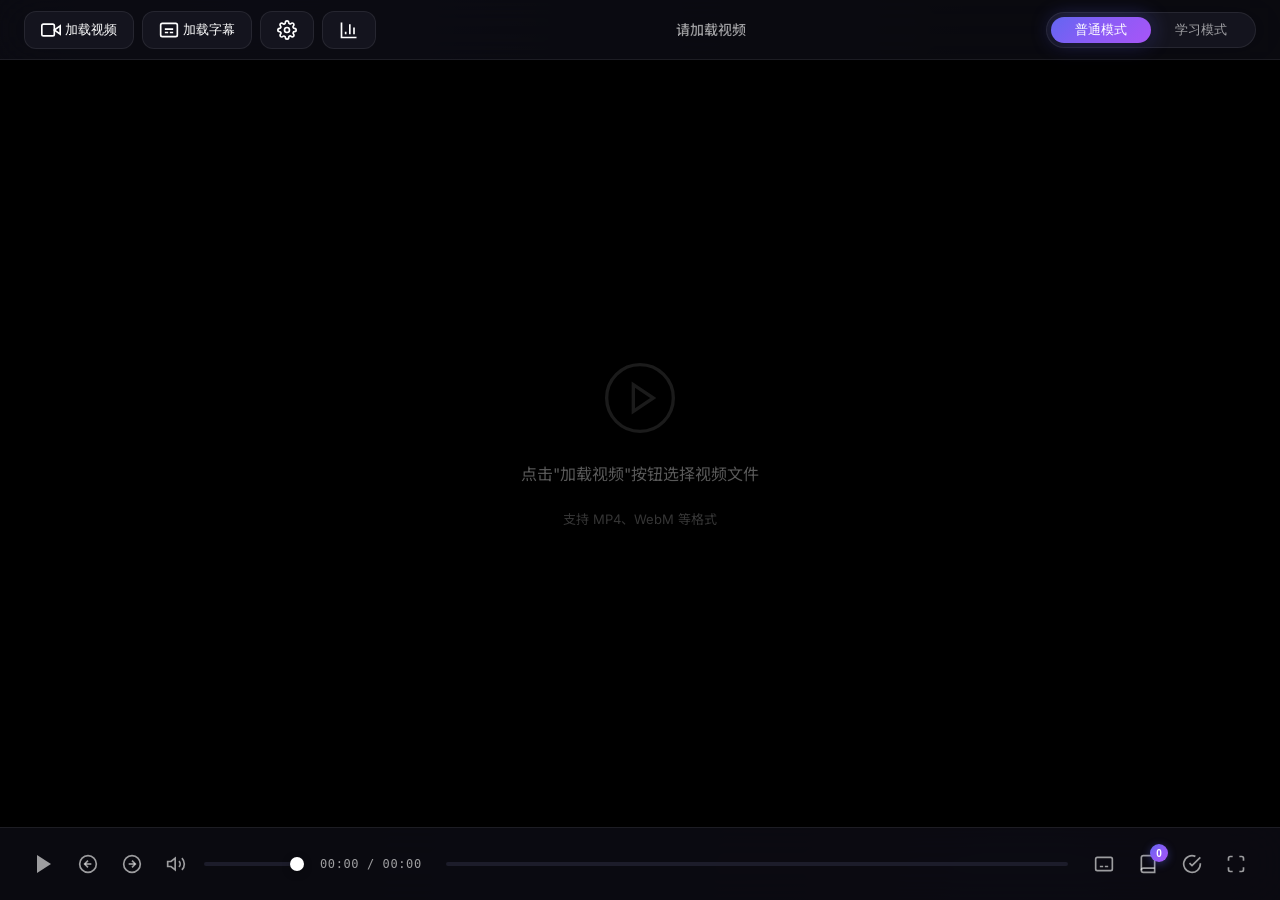
==== commit 2d47e907: "Add files via upload" ====
--- a/bili trancy/index.html
+++ b/bili trancy/index.html
@@ -39,6 +39,14 @@
                         </path>
                     </svg>
                 </button>
+                <button class="btn btn-icon" id="statsBtn" title="学习统计">
+                    <svg width="20" height="20" viewBox="0 0 24 24" fill="none" stroke="currentColor" stroke-width="2">
+                        <path d="M3 3v18h18" />
+                        <path d="M18 17V9" />
+                        <path d="M13 17V5" />
+                        <path d="M8 17v-3" />
+                    </svg>
+                </button>
             </div>
             <div class="toolbar-center">
                 <span class="video-title" id="videoTitle">请加载视频</span>
@@ -151,6 +159,13 @@
                             </svg>
                             <span class="vocab-count" id="vocabCount">0</span>
                         </button>
+                        <button class="ctrl-btn btn-complete" id="completeBtn" title="完成观看">
+                            <svg width="20" height="20" viewBox="0 0 24 24" fill="none" stroke="currentColor"
+                                stroke-width="2">
+                                <path d="M22 11.08V12a10 10 0 1 1-5.93-9.14" />
+                                <polyline points="22 4 12 14.01 9 11.01" />
+                            </svg>
+                        </button>
                         <button class="ctrl-btn" id="fullscreenBtn" title="全屏">
                             <svg width="20" height="20" viewBox="0 0 24 24" fill="none" stroke="currentColor"
                                 stroke-width="2">
@@ -162,6 +177,9 @@
                     </div>
                 </div>
             </div>
+
+            <!-- 调整大小手柄 -->
+            <div class="panel-resizer hidden" id="panelResizer"></div>
 
             <!-- 学习面板 -->
             <aside class="learning-panel hidden" id="learningPanel">
@@ -277,6 +295,85 @@
             </div>
         </div>
 
+        <!-- 学习统计弹窗 -->
+        <div class="stats-modal hidden" id="statsModal">
+            <div class="modal-backdrop"></div>
+            <div class="modal-content stats-content">
+                <div class="modal-header">
+                    <h2>📊 学习统计</h2>
+                    <button class="btn-close" id="closeStatsBtn">×</button>
+                </div>
+                <div class="modal-body">
+                    <!-- 整体统计 -->
+                    <div class="stats-overview">
+                        <div class="stat-card primary">
+                            <div class="stat-icon">🎬</div>
+                            <div class="stat-info">
+                                <span class="stat-value" id="statTotalVideos">0</span>
+                                <span class="stat-label">观看视频</span>
+                            </div>
+                        </div>
+                        <div class="stat-card success">
+                            <div class="stat-icon">⏱️</div>
+                            <div class="stat-info">
+                                <span class="stat-value" id="statTotalTime">0分钟</span>
+                                <span class="stat-label">累计观看</span>
+                            </div>
+                        </div>
+                        <div class="stat-card warning">
+                            <div class="stat-icon">📚</div>
+                            <div class="stat-info">
+                                <span class="stat-value" id="statVocabCount">0</span>
+                                <span class="stat-label">已学单词</span>
+                            </div>
+                        </div>
+                        <div class="stat-card info">
+                            <div class="stat-icon">🔥</div>
+                            <div class="stat-info">
+                                <span class="stat-value" id="statStreak">0</span>
+                                <span class="stat-label">连续学习</span>
+                            </div>
+                        </div>
+                    </div>
+
+                    <!-- 今日统计 -->
+                    <section class="stats-section">
+                        <h3>📅 今日学习</h3>
+                        <div class="today-stats">
+                            <div class="today-stat">
+                                <span class="today-label">观看时长</span>
+                                <span class="today-value" id="statTodayTime">0分钟</span>
+                            </div>
+                            <div class="today-stat">
+                                <span class="today-label">查询单词</span>
+                                <span class="today-value" id="statWordLookups">0 次</span>
+                            </div>
+                            <div class="today-stat">
+                                <span class="today-label">学习天数</span>
+                                <span class="today-value" id="statLearningDays">0 天</span>
+                            </div>
+                        </div>
+                    </section>
+
+                    <!-- 最近观看 -->
+                    <section class="stats-section">
+                        <h3>🎥 最近观看</h3>
+                        <div class="recent-videos" id="recentVideosList">
+                            <p class="empty-hint">暂无观看记录</p>
+                        </div>
+                    </section>
+
+                    <!-- 成就 -->
+                    <section class="stats-section">
+                        <h3>🏆 成就</h3>
+                        <div class="achievements" id="achievementsList">
+                            <!-- 动态生成 -->
+                        </div>
+                    </section>
+                </div>
+            </div>
+        </div>
+
         <!-- 词典弹窗（可拖拽） -->
         <div class="dictionary-popup draggable hidden" id="dictionaryPopup">
             <div class="dict-drag-handle" id="dictDragHandle">
--- a/bili trancy/css/style.css
+++ b/bili trancy/css/style.css
@@ -556,6 +556,34 @@
     box-shadow: 0 2px 8px var(--accent-glow);
 }
 
+/* Complete Button */
+.btn-complete {
+    transition: all var(--transition-normal);
+}
+
+.btn-complete:hover {
+    color: var(--success);
+}
+
+.btn-complete.completed {
+    color: var(--success);
+    animation: completeButtonPulse 0.5s ease-out;
+}
+
+@keyframes completeButtonPulse {
+    0% {
+        transform: scale(1);
+    }
+
+    50% {
+        transform: scale(1.3);
+    }
+
+    100% {
+        transform: scale(1);
+    }
+}
+
 /* ============================================
    Learning Panel - Lyric Style
    ============================================ */
@@ -594,6 +622,45 @@
     display: flex;
     align-items: center;
     gap: var(--spacing-xs);
+}
+
+/* ============================================
+   Panel Resizer
+   ============================================ */
+.panel-resizer {
+    width: 6px;
+    background: transparent;
+    cursor: col-resize;
+    position: relative;
+    z-index: 10;
+    transition: background-color var(--transition-fast);
+}
+
+.panel-resizer:hover,
+.panel-resizer.active {
+    background: rgba(99, 102, 241, 0.1);
+}
+
+.panel-resizer::after {
+    content: '';
+    position: absolute;
+    left: 50%;
+    top: 0;
+    bottom: 0;
+    width: 1px;
+    background: var(--glass-border);
+    transform: translateX(-50%);
+    transition: background-color var(--transition-fast);
+}
+
+.panel-resizer:hover::after,
+.panel-resizer.active::after {
+    background: var(--accent-primary);
+    width: 2px;
+}
+
+.panel-resizer.hidden {
+    display: none;
 }
 
 .header-btn {
@@ -1651,4 +1718,238 @@
         width: 42px;
         height: 42px;
     }
+}
+
+/* ============================================
+   Learning Statistics Modal
+   ============================================ */
+.stats-modal {
+    position: fixed;
+    inset: 0;
+    z-index: 1000;
+    display: flex;
+    align-items: center;
+    justify-content: center;
+}
+
+.stats-content {
+    width: 600px;
+    max-width: 90vw;
+    max-height: 85vh;
+    overflow-y: auto;
+}
+
+.stats-overview {
+    display: grid;
+    grid-template-columns: repeat(2, 1fr);
+    gap: var(--spacing-md);
+    margin-bottom: var(--spacing-xl);
+}
+
+.stat-card {
+    display: flex;
+    align-items: center;
+    gap: var(--spacing-md);
+    padding: var(--spacing-lg);
+    background: var(--bg-tertiary);
+    border-radius: var(--radius-lg);
+    border: 1px solid var(--glass-border);
+    transition: all var(--transition-normal);
+}
+
+.stat-card:hover {
+    transform: translateY(-2px);
+    box-shadow: var(--shadow-md);
+}
+
+.stat-card.primary {
+    background: linear-gradient(135deg, rgba(99, 102, 241, 0.15) 0%, rgba(139, 92, 246, 0.1) 100%);
+    border-color: rgba(99, 102, 241, 0.3);
+}
+
+.stat-card.success {
+    background: linear-gradient(135deg, rgba(16, 185, 129, 0.15) 0%, rgba(34, 197, 94, 0.1) 100%);
+    border-color: rgba(16, 185, 129, 0.3);
+}
+
+.stat-card.warning {
+    background: linear-gradient(135deg, rgba(245, 158, 11, 0.15) 0%, rgba(251, 191, 36, 0.1) 100%);
+    border-color: rgba(245, 158, 11, 0.3);
+}
+
+.stat-card.info {
+    background: linear-gradient(135deg, rgba(239, 68, 68, 0.15) 0%, rgba(248, 113, 113, 0.1) 100%);
+    border-color: rgba(239, 68, 68, 0.3);
+}
+
+.stat-icon {
+    font-size: 32px;
+    line-height: 1;
+}
+
+.stat-info {
+    display: flex;
+    flex-direction: column;
+    gap: 4px;
+}
+
+.stat-value {
+    font-size: 24px;
+    font-weight: 700;
+    color: var(--text-primary);
+}
+
+.stat-label {
+    font-size: 13px;
+    color: var(--text-secondary);
+}
+
+.stats-section {
+    margin-bottom: var(--spacing-xl);
+}
+
+.stats-section h3 {
+    font-size: 15px;
+    font-weight: 600;
+    color: var(--text-primary);
+    margin-bottom: var(--spacing-md);
+    padding-bottom: var(--spacing-sm);
+    border-bottom: 1px solid var(--glass-border);
+}
+
+.today-stats {
+    display: grid;
+    grid-template-columns: repeat(3, 1fr);
+    gap: var(--spacing-md);
+}
+
+.today-stat {
+    display: flex;
+    flex-direction: column;
+    align-items: center;
+    padding: var(--spacing-md);
+    background: var(--bg-tertiary);
+    border-radius: var(--radius-md);
+    border: 1px solid var(--glass-border);
+}
+
+.today-label {
+    font-size: 12px;
+    color: var(--text-muted);
+    margin-bottom: var(--spacing-xs);
+}
+
+.today-value {
+    font-size: 18px;
+    font-weight: 600;
+    color: var(--text-primary);
+}
+
+.recent-videos {
+    display: flex;
+    flex-direction: column;
+    gap: var(--spacing-sm);
+}
+
+.recent-video-item {
+    display: flex;
+    align-items: center;
+    gap: var(--spacing-md);
+    padding: var(--spacing-md);
+    background: var(--bg-tertiary);
+    border-radius: var(--radius-md);
+    border: 1px solid var(--glass-border);
+    transition: all var(--transition-normal);
+}
+
+.recent-video-item:hover {
+    background: var(--bg-elevated);
+}
+
+.recent-video-icon {
+    font-size: 20px;
+}
+
+.recent-video-info {
+    flex: 1;
+    min-width: 0;
+}
+
+.recent-video-name {
+    font-size: 14px;
+    font-weight: 500;
+    color: var(--text-primary);
+    white-space: nowrap;
+    overflow: hidden;
+    text-overflow: ellipsis;
+}
+
+.recent-video-meta {
+    font-size: 12px;
+    color: var(--text-muted);
+}
+
+.empty-hint {
+    color: var(--text-muted);
+    font-size: 13px;
+    text-align: center;
+    padding: var(--spacing-lg);
+}
+
+.achievements {
+    display: grid;
+    grid-template-columns: repeat(auto-fill, minmax(160px, 1fr));
+    gap: var(--spacing-md);
+}
+
+.achievement {
+    display: flex;
+    flex-direction: column;
+    align-items: center;
+    padding: var(--spacing-md);
+    background: var(--bg-tertiary);
+    border-radius: var(--radius-md);
+    border: 1px solid var(--glass-border);
+    text-align: center;
+    transition: all var(--transition-normal);
+}
+
+.achievement.unlocked {
+    background: linear-gradient(135deg, rgba(245, 158, 11, 0.15) 0%, rgba(251, 191, 36, 0.1) 100%);
+    border-color: rgba(245, 158, 11, 0.3);
+}
+
+.achievement.locked {
+    opacity: 0.5;
+}
+
+.achievement-icon {
+    font-size: 32px;
+    margin-bottom: var(--spacing-sm);
+}
+
+.achievement.locked .achievement-icon {
+    filter: grayscale(1);
+}
+
+.achievement-name {
+    font-size: 13px;
+    font-weight: 600;
+    color: var(--text-primary);
+    margin-bottom: 4px;
+}
+
+.achievement-desc {
+    font-size: 11px;
+    color: var(--text-muted);
+}
+
+@media (max-width: 600px) {
+    .stats-overview {
+        grid-template-columns: 1fr;
+    }
+
+    .today-stats {
+        grid-template-columns: 1fr;
+    }
 }
